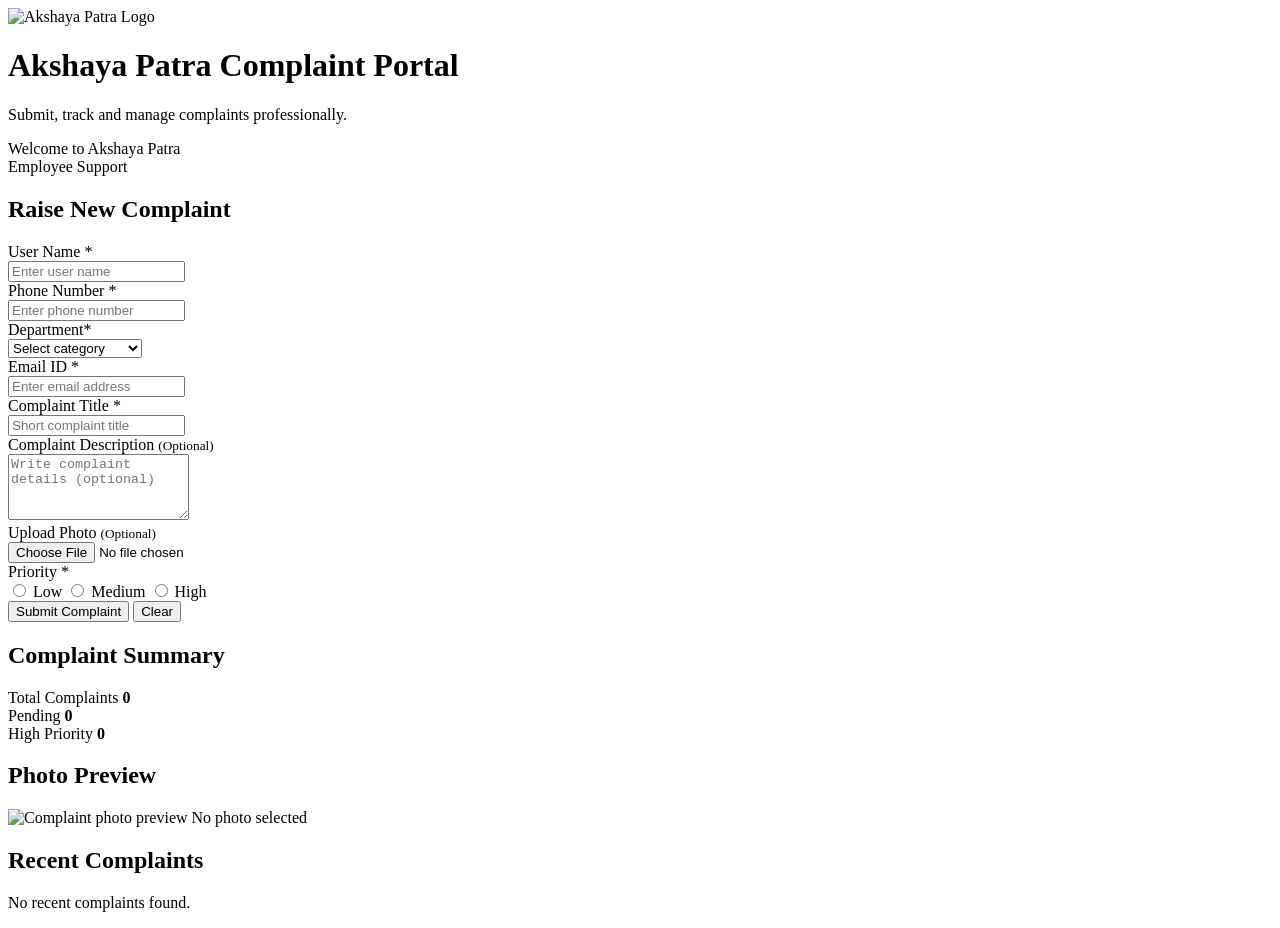
==== complaint-form.html @ b56d97c5 "Rename Frontend/complaint-form.html to complaint-form.html" ====
<!DOCTYPE html>
<html lang="en">

<head>
    <meta charset="UTF-8" />
    <meta name="viewport" content="width=device-width, initial-scale=1.0" />
    <title>Akshaya Patra Complaint Portal</title>
    <link rel="stylesheet" href="style.css" />
    <script src="https://unpkg.com/lucide@latest"></script>
</head>

<body>
    <main class="portal">
        <header class="header">
            <div class="brand">
                <img src="logo.png" alt="Akshaya Patra Logo" class="logo" />

                <div>
                    <h1>Akshaya Patra Complaint Portal</h1>
                    <p>Submit, track and manage complaints professionally.</p>
                </div>
            </div>

            <div class="header-divider"></div>

            <div class="welcome-text">
                <i data-lucide="circle-user-round"></i>
                <span>Welcome to Akshaya Patra</span>
            </div>

            <div class="header-divider"></div>

            <span class="badge">
                <i data-lucide="headphones"></i>
                Employee Support
            </span>
        </header>

        <section class="card">
            <h2 class="section-title">
                <i data-lucide="square-pen"></i>
                Raise New Complaint
            </h2>

            <form id="complaintForm">
                <div class="form-grid">
                    <div class="form-group">
                        <label for="userName">User Name <span>*</span></label>
                        <div class="field-control">
                            <i data-lucide="user"></i>
                            <input type="text" id="userName" name="userName" placeholder="Enter user name" required />
                        </div>
                    </div>

                    <div class="form-group">
                        <label for="phone">Phone Number <span>*</span></label>
                        <div class="field-control">
                            <i data-lucide="phone"></i>
                            <input type="tel" id="phone" name="phone" placeholder="Enter phone number" required />
                        </div>
                    </div>

                    <!-- <div class="form-group">
                        <label for="department">Department <span>*</span></label>
                        <div class="field-control">
                            <i data-lucide="building-2"></i>
                            <input type="text" id="department" name="department" placeholder="Enter department"
                                required />
                        </div>
                    </div> -->

                    <div class="form-group">
                        <label for="category">Department<span>*</span></label>
                        <div class="field-control select-control">
                            <i data-lucide="panel-top"></i>
                            <select id="category" name="category" required>
                                <option value="">Select category</option>
                                <option>Electrical</option>
                                <option>IT</option>
                                <option>Kitchen/Production</option>
                                <option>Maintenance</option>
                                <option>Other</option>
                            </select>
                        </div>
                    </div>

                    <div class="form-group full">
                        <label for="email">Email ID <span>*</span></label>
                        <div class="field-control">
                            <i data-lucide="mail"></i>
                            <input type="email" id="email" name="email" placeholder="Enter email address" required />
                        </div>
                    </div>

                    <div class="form-group full">
                        <label for="title">Complaint Title <span>*</span></label>
                        <div class="field-control">
                            <i data-lucide="message-square-text"></i>
                            <input type="text" id="title" name="title" placeholder="Short complaint title" required />
                        </div>
                    </div>

                    <div class="form-group full">
                        <label for="description">Complaint Description <small>(Optional)</small></label>
                        <div class="field-control textarea-control">
                            <i data-lucide="clipboard-list"></i>
                            <textarea id="description" name="description" rows="4"
                                placeholder="Write complaint details (optional)"></textarea>
                        </div>
                    </div>

                    <div class="form-group upload-group">
                        <label for="photo">Upload Photo <small>(Optional)</small></label>
                        <div class="field-control file-control">
                            <i data-lucide="image"></i>
                            <input type="file" id="photo" name="photo" accept="image/*" />
                        </div>
                    </div>

                    <div class="form-group full">
                        <label>Priority <span>*</span></label>

                        <div class="priority-box">
                            <input type="radio" id="low" name="priority" value="Low" required />
                            <label for="low"><span class="ring green"></span>Low</label>

                            <input type="radio" id="medium" name="priority" value="Medium" />
                            <label for="medium"><span class="ring yellow"></span>Medium</label>

                            <input type="radio" id="high" name="priority" value="High" />
                            <label for="high"><span class="ring red"></span>High</label>
                        </div>
                    </div>
                </div>

                <div class="actions">
                    <button type="submit" class="submit-btn">
                        <i data-lucide="send"></i>
                        Submit Complaint
                    </button>

                    <button type="reset" class="reset-btn">
                        <i data-lucide="rotate-ccw"></i>
                        Clear
                    </button>
                </div>

                <div class="success" id="successBox"></div>
            </form>
        </section>

        <aside>
            <div class="card side-card">
                <h2 class="section-title">
                    <i data-lucide="bar-chart-3"></i>
                    Complaint Summary
                </h2>

                <div class="stat">
                    <span>Total Complaints</span>
                    <strong id="totalCount">0</strong>
                </div>

                <div class="stat">
                    <span>Pending</span>
                    <strong id="pendingCount">0</strong>
                </div>

                <div class="stat">
                    <span>High Priority</span>
                    <strong id="highCount">0</strong>
                </div>
            </div>

            <div class="card side-card">
                <h2 class="section-title">
                    <i data-lucide="image"></i>
                    Photo Preview
                </h2>

                <div class="preview">
                    <img id="photoPreview" alt="Complaint photo preview" />
                    <i data-lucide="image" class="empty-icon"></i>
                    <span id="previewText">No photo selected</span>
                </div>
            </div>

            <div class="card">
                <h2 class="section-title">
                    <i data-lucide="clock"></i>
                    Recent Complaints
                </h2>

                <div class="complaint-list" id="complaintList">
                    <div class="empty-state">
                        <i data-lucide="file"></i>
                        <p>No recent complaints found.</p>
                    </div>
                </div>
            </div>
        </aside>
    </main>

    <script>
        lucide.createIcons();

        const form = document.getElementById("complaintForm");
        const successBox = document.getElementById("successBox");
        const complaintList = document.getElementById("complaintList");
        const totalCount = document.getElementById("totalCount");
        const pendingCount = document.getElementById("pendingCount");
        const highCount = document.getElementById("highCount");
        const photoInput = document.getElementById("photo");
        const photoPreview = document.getElementById("photoPreview");
        const previewText = document.getElementById("previewText");

        let complaints = [];

        photoInput.addEventListener("change", function () {
            const file = this.files[0];

            if (!file) {
                photoPreview.style.display = "none";
                previewText.style.display = "block";
                return;
            }

            const reader = new FileReader();

            reader.onload = function (event) {
                photoPreview.src = event.target.result;
                photoPreview.style.display = "block";
                previewText.style.display = "none";
            };

            reader.readAsDataURL(file);
        });

        form.addEventListener("submit", function (event) {
            event.preventDefault();

            window.location.href = "success.html";
        });

        function updateDashboard() {
            totalCount.textContent = complaints.length;
            pendingCount.textContent = complaints.filter(item => item.status === "Pending").length;
            highCount.textContent = complaints.filter(item => item.priority === "High").length;

            complaintList.innerHTML = "";

            complaints.slice(0, 5).forEach(function (item) {
                const div = document.createElement("div");
                div.className = "complaint-item";

                div.innerHTML = `
          <h4>${item.title}</h4>
          <p><b>Ticket:</b> ${item.ticket}</p>
          <p><b>Category:</b> ${item.category}</p>
          <span class="tag">${item.priority} Priority</span>
        `;

                complaintList.appendChild(div);
            });
        }

    </script>
</body>

</html>
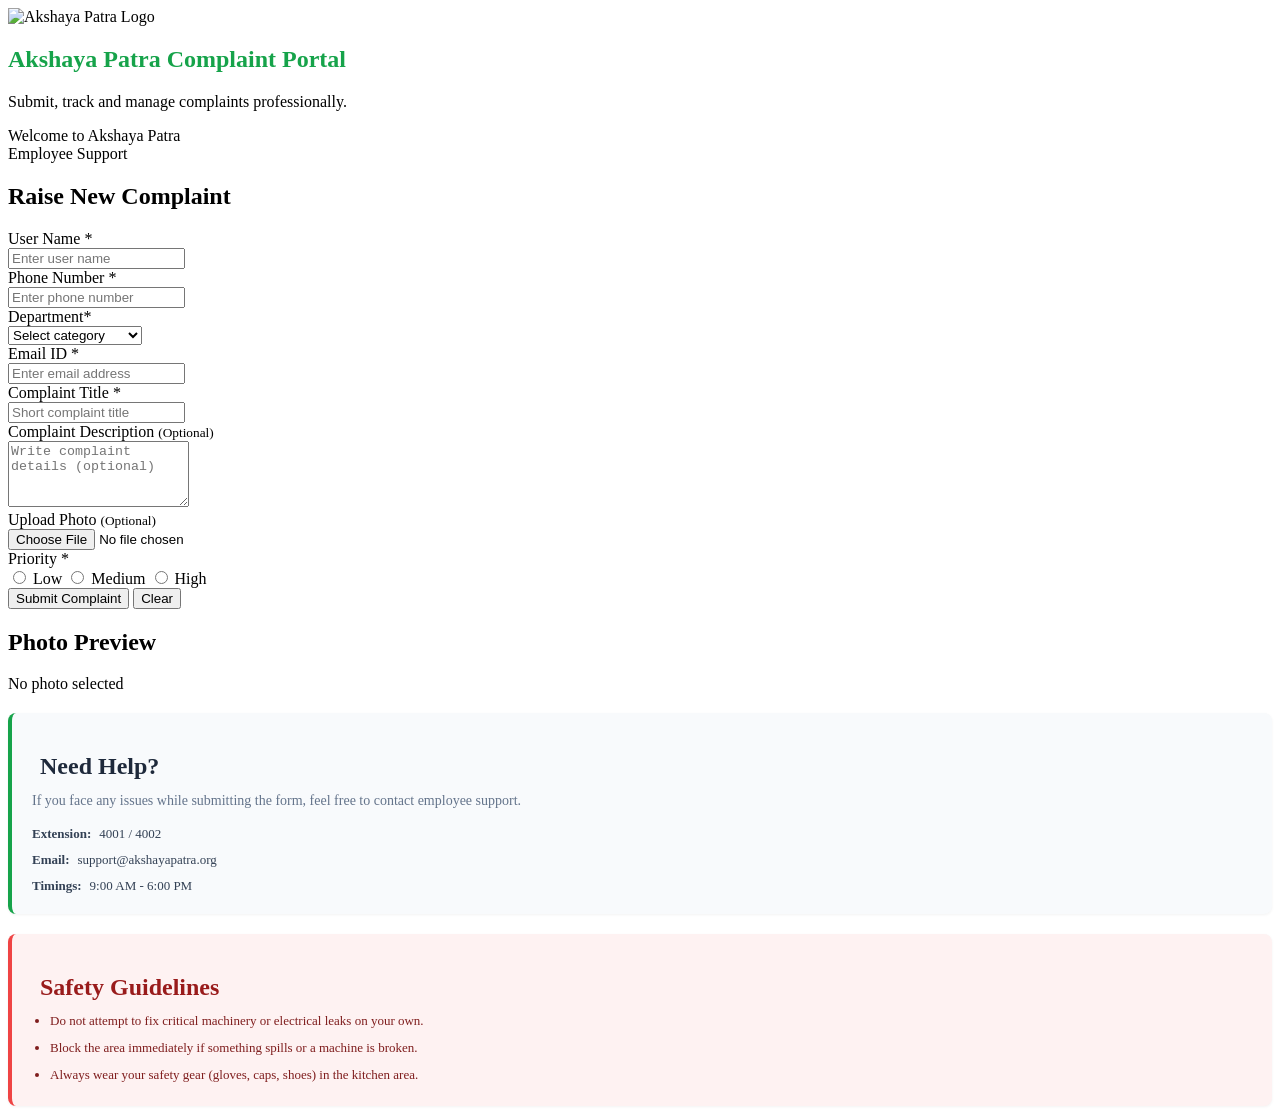
==== commit 1d21f49b: "Enhance complaint form UI and integrate Firebase Updated the complaint form to enhance UI elements a" ====
--- a/complaint-form.html
+++ b/complaint-form.html
@@ -11,12 +11,13 @@
 
 <body>
     <main class="portal">
+
         <header class="header">
             <div class="brand">
                 <img src="logo.png" alt="Akshaya Patra Logo" class="logo" />
 
                 <div>
-                    <h1>Akshaya Patra Complaint Portal</h1>
+                    <h2 style="color: #16a34a;">Akshaya Patra Complaint Portal</h2>
                     <p>Submit, track and manage complaints professionally.</p>
                 </div>
             </div>
@@ -59,15 +60,6 @@
                             <input type="tel" id="phone" name="phone" placeholder="Enter phone number" required />
                         </div>
                     </div>
-
-                    <!-- <div class="form-group">
-                        <label for="department">Department <span>*</span></label>
-                        <div class="field-control">
-                            <i data-lucide="building-2"></i>
-                            <input type="text" id="department" name="department" placeholder="Enter department"
-                                required />
-                        </div>
-                    </div> -->
 
                     <div class="form-group">
                         <label for="category">Department<span>*</span></label>
@@ -144,34 +136,10 @@
                         Clear
                     </button>
                 </div>
-
-                <div class="success" id="successBox"></div>
             </form>
         </section>
 
         <aside>
-            <div class="card side-card">
-                <h2 class="section-title">
-                    <i data-lucide="bar-chart-3"></i>
-                    Complaint Summary
-                </h2>
-
-                <div class="stat">
-                    <span>Total Complaints</span>
-                    <strong id="totalCount">0</strong>
-                </div>
-
-                <div class="stat">
-                    <span>Pending</span>
-                    <strong id="pendingCount">0</strong>
-                </div>
-
-                <div class="stat">
-                    <span>High Priority</span>
-                    <strong id="highCount">0</strong>
-                </div>
-            </div>
-
             <div class="card side-card">
                 <h2 class="section-title">
                     <i data-lucide="image"></i>
@@ -179,24 +147,52 @@
                 </h2>
 
                 <div class="preview">
-                    <img id="photoPreview" alt="Complaint photo preview" />
+                    <img id="photoPreview" alt="Complaint photo preview" style="display: none;" />
                     <i data-lucide="image" class="empty-icon"></i>
                     <span id="previewText">No photo selected</span>
                 </div>
             </div>
 
-            <div class="card">
-                <h2 class="section-title">
-                    <i data-lucide="clock"></i>
-                    Recent Complaints
+            <div class="card side-card"
+                style="margin-top: 20px; background: #f8fafc; border-left: 4px solid #16a34a; padding: 20px; border-radius: 8px; box-shadow: 0 1px 3px rgba(0,0,0,0.05);">
+                <h2 class="section-title"
+                    style="color: #1e293b; display: flex; align-items: center; gap: 8px; margin-bottom: 10px;">
+                    <i data-lucide="help-circle"></i>
+                    Need Help?
                 </h2>
-
-                <div class="complaint-list" id="complaintList">
-                    <div class="empty-state">
-                        <i data-lucide="file"></i>
-                        <p>No recent complaints found.</p>
-                    </div>
-                </div>
+                <p style="font-size: 14px; color: #64748b; margin: 0 0 15px 0; line-height: 1.5;">
+                    If you face any issues while submitting the form, feel free to contact employee support.
+                </p>
+
+                <div style="display: flex; flex-direction: column; gap: 10px; font-size: 13px; color: #334155;">
+                    <p style="margin: 0; display: flex; align-items: center; gap: 8px;">
+                        <strong><i data-lucide="phone" style="width: 14px; height: 14px; color: #16a34a;"></i>
+                            Extension:</strong> 4001 / 4002
+                    </p>
+                    <p style="margin: 0; display: flex; align-items: center; gap: 8px;">
+                        <strong><i data-lucide="mail" style="width: 14px; height: 14px; color: #16a34a;"></i>
+                            Email:</strong> support@akshayapatra.org
+                    </p>
+                    <p style="margin: 0; display: flex; align-items: center; gap: 8px;">
+                        <strong><i data-lucide="clock" style="width: 14px; height: 14px; color: #16a34a;"></i>
+                            Timings:</strong> 9:00 AM - 6:00 PM
+                    </p>
+                </div>
+            </div>
+
+            <div class="card side-card"
+                style="margin-top: 20px; background: #fef2f2; border-left: 4px solid #ef4444; padding: 20px; border-radius: 8px; box-shadow: 0 1px 3px rgba(0,0,0,0.05);">
+                <h2 class="section-title"
+                    style="color: #991b1b; display: flex; align-items: center; gap: 8px; margin-bottom: 10px;">
+                    <i data-lucide="shield-alert" style="color: #ef4444;"></i>
+                    Safety Guidelines
+                </h2>
+                <ul
+                    style="padding-left: 18px; margin: 0; font-size: 13px; color: #7f1d1d; line-height: 1.6; font-weight: 500;">
+                    <li style="margin-bottom: 6px;">Do not attempt to fix critical machinery or electrical leaks on your own.</li>
+                    <li style="margin-bottom: 6px;">Block the area immediately if something spills or a machine is broken.</li>
+                    <li style="margin-bottom: 0;">Always wear your safety gear (gloves, caps, shoes) in the kitchen area.</li>
+                </ul>
             </div>
         </aside>
     </main>
@@ -205,17 +201,11 @@
         lucide.createIcons();
 
         const form = document.getElementById("complaintForm");
-        const successBox = document.getElementById("successBox");
-        const complaintList = document.getElementById("complaintList");
-        const totalCount = document.getElementById("totalCount");
-        const pendingCount = document.getElementById("pendingCount");
-        const highCount = document.getElementById("highCount");
         const photoInput = document.getElementById("photo");
         const photoPreview = document.getElementById("photoPreview");
         const previewText = document.getElementById("previewText");
 
-        let complaints = [];
-
+        // Photo preview logic
         photoInput.addEventListener("change", function () {
             const file = this.files[0];
 
@@ -226,44 +216,101 @@
             }
 
             const reader = new FileReader();
-
             reader.onload = function (event) {
                 photoPreview.src = event.target.result;
                 photoPreview.style.display = "block";
                 previewText.style.display = "none";
             };
-
             reader.readAsDataURL(file);
         });
 
-        form.addEventListener("submit", function (event) {
+        // Function to generate sequential, non-repeating Ticket ID (CMP-0001, CMP-0002, etc.)
+        function generateSequentialTicketNumber() {
+            let currentCounter = localStorage.getItem("complaintCounter");
+
+            if (currentCounter === null) {
+                currentCounter = 0;
+            } else {
+                currentCounter = parseInt(currentCounter, 10);
+            }
+
+            currentCounter += 1;
+            localStorage.setItem("complaintCounter", currentCounter);
+
+            const paddedNumber = String(currentCounter).padStart(4, '0');
+            return `CMP-${paddedNumber}`;
+        }
+
+        // Form Submission Logic with Firebase Integration
+        form.addEventListener("submit", async function (event) {
             event.preventDefault();
 
-            window.location.href = "success.html";
+            try {
+                const complaintId = generateSequentialTicketNumber();
+                localStorage.setItem("myComplaintID", complaintId);
+
+                // Firebase માટે ડેટા ઓબ્જેક્ટ બનાવ્યો
+                const complaintData = {
+                    complaintId: complaintId,
+                    userName: document.getElementById("userName").value,
+                    phone: document.getElementById("phone").value,
+                    category: document.getElementById("category").value,
+                    email: document.getElementById("email").value,
+                    title: document.getElementById("title").value,
+                    description: document.getElementById("description").value,
+                    priority: document.querySelector('input[name="priority"]:checked')?.value || "",
+                    status: "Pending",
+                    createdAt: new Date().toISOString()
+                };
+
+                // Firebase Firestore માં ડેટા સેવ થશે
+                if (window.addDoc && window.collection && window.db) {
+                    await window.addDoc(
+                        window.collection(window.db, "complaints"),
+                        complaintData
+                    );
+                } else {
+                    console.warn("Firebase methods not fully loaded yet, but saving locally.");
+                }
+
+                // ડેટા સેવ થયા પછી success.html પર રીડાયરેક્ટ થશે
+                window.location.href = "success.html";
+            } catch (error) {
+                console.error("Submission error:", error);
+                alert("Something went wrong while submitting. Please try again.");
+            }
         });
-
-        function updateDashboard() {
-            totalCount.textContent = complaints.length;
-            pendingCount.textContent = complaints.filter(item => item.status === "Pending").length;
-            highCount.textContent = complaints.filter(item => item.priority === "High").length;
-
-            complaintList.innerHTML = "";
-
-            complaints.slice(0, 5).forEach(function (item) {
-                const div = document.createElement("div");
-                div.className = "complaint-item";
-
-                div.innerHTML = `
-          <h4>${item.title}</h4>
-          <p><b>Ticket:</b> ${item.ticket}</p>
-          <p><b>Category:</b> ${item.category}</p>
-          <span class="tag">${item.priority} Priority</span>
-        `;
-
-                complaintList.appendChild(div);
-            });
-        }
-
+    </script>
+
+    <!-- Firebase Connection Script Module -->
+    <script type="module">
+        import { initializeApp } from "https://www.gstatic.com/firebasejs/10.12.2/firebase-app.js";
+        import {
+            getFirestore,
+            collection,
+            addDoc,
+            getDocs
+        } from "https://www.gstatic.com/firebasejs/10.12.2/firebase-firestore.js";
+
+        // પહેલા કોડમાંથી શોધેલું Firebase કન્ફિગરેશન
+        const firebaseConfig = {
+            apiKey: "AIzaSyCrne4zTG5Z5wrpps3N6WTX__WJREJ_r1I",
+            authDomain: "akshayapatraassetmanagement.firebaseapp.com",
+            projectId: "akshayapatraassetmanagement",
+            storageBucket: "akshayapatraassetmanagement.firebasestorage.app",
+            messagingSenderId: "746715439733",
+            appId: "1:746715439733:web:e1567c9a04da24398b0e3c"
+        };
+
+        // Firebase ઇનિશિયલાઇઝેશન
+        const app = initializeApp(firebaseConfig);
+        const db = getFirestore(app);
+
+        // ફંક્શન્સને ગ્લોબલ વિન્ડો સ્કોપમાં એક્સપોર્ટ કર્યા જેથી ઉપરનો નોર્મલ સ્ક્રિપ્ટ ટેગ તેને વાપરી શકે
+        window.db = db;
+        window.collection = collection;
+        window.addDoc = addDoc;
+        window.getDocs = getDocs;
     </script>
 </body>
 
